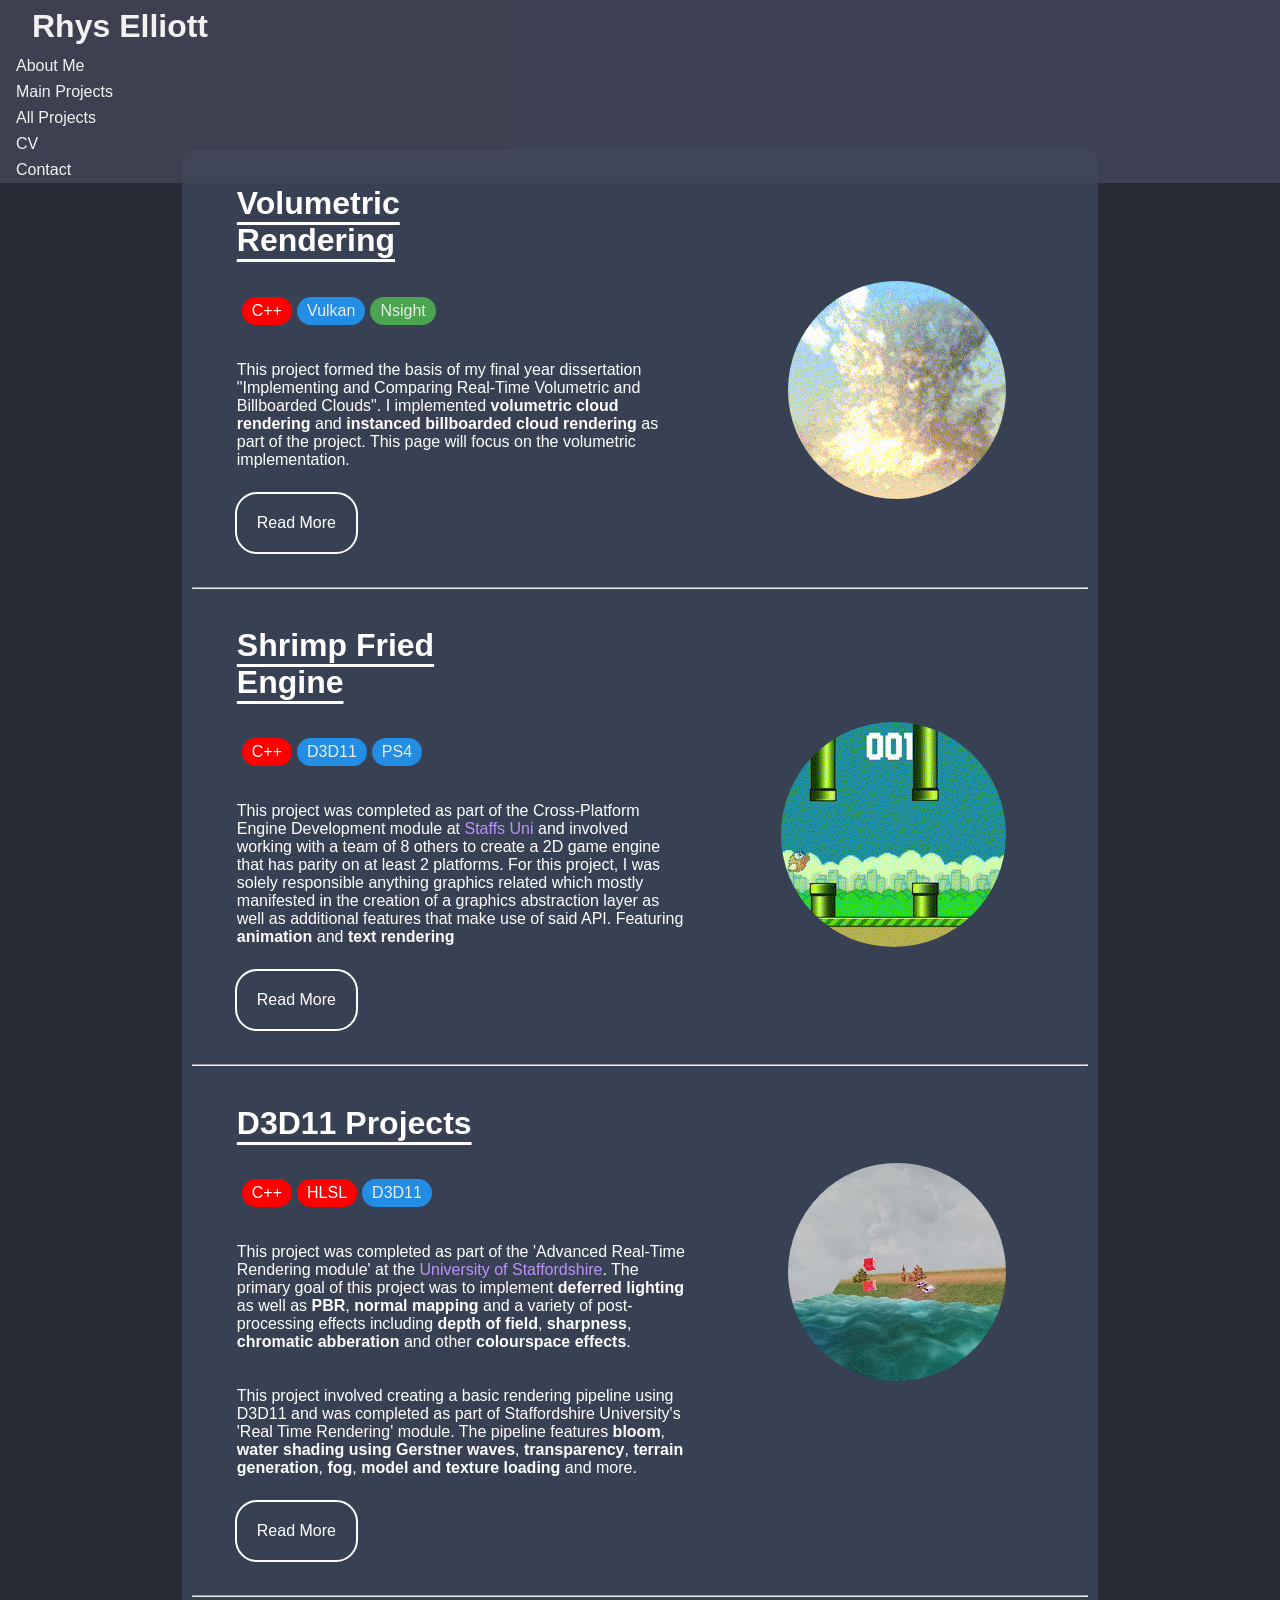
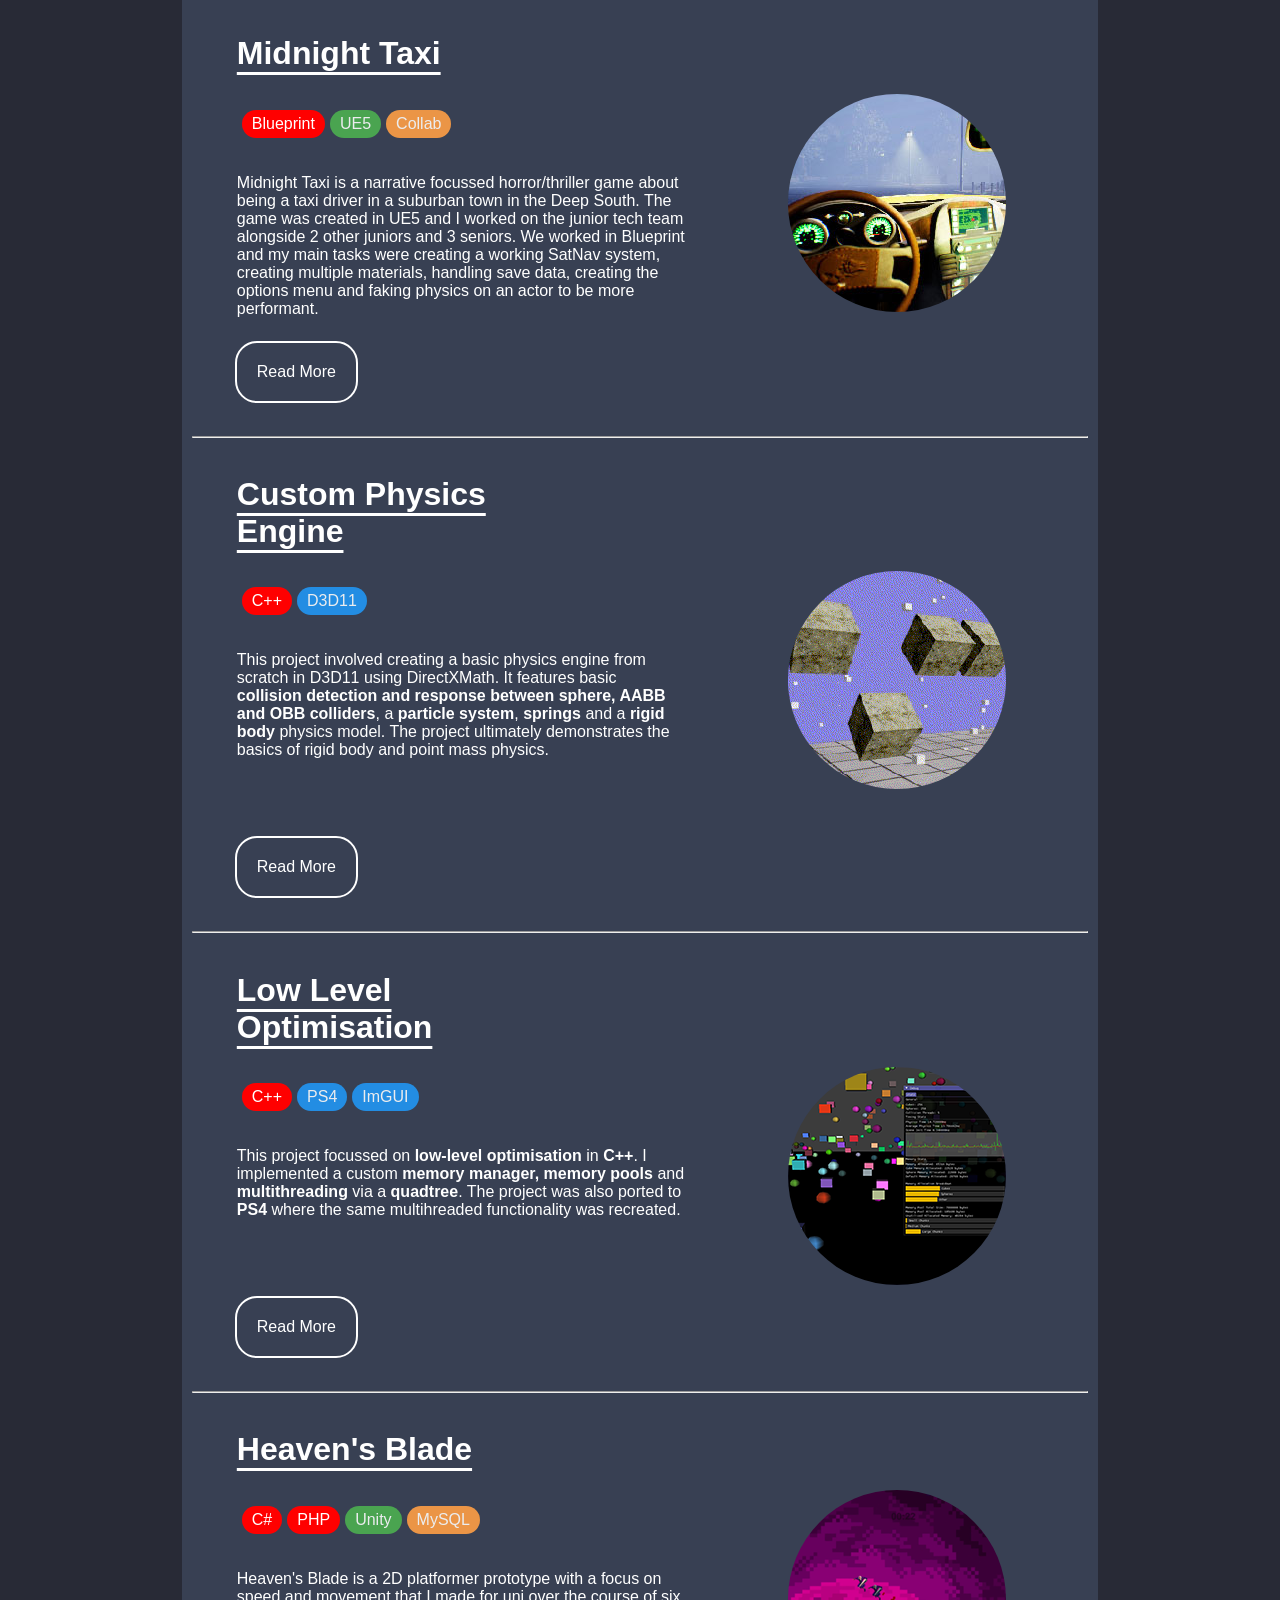
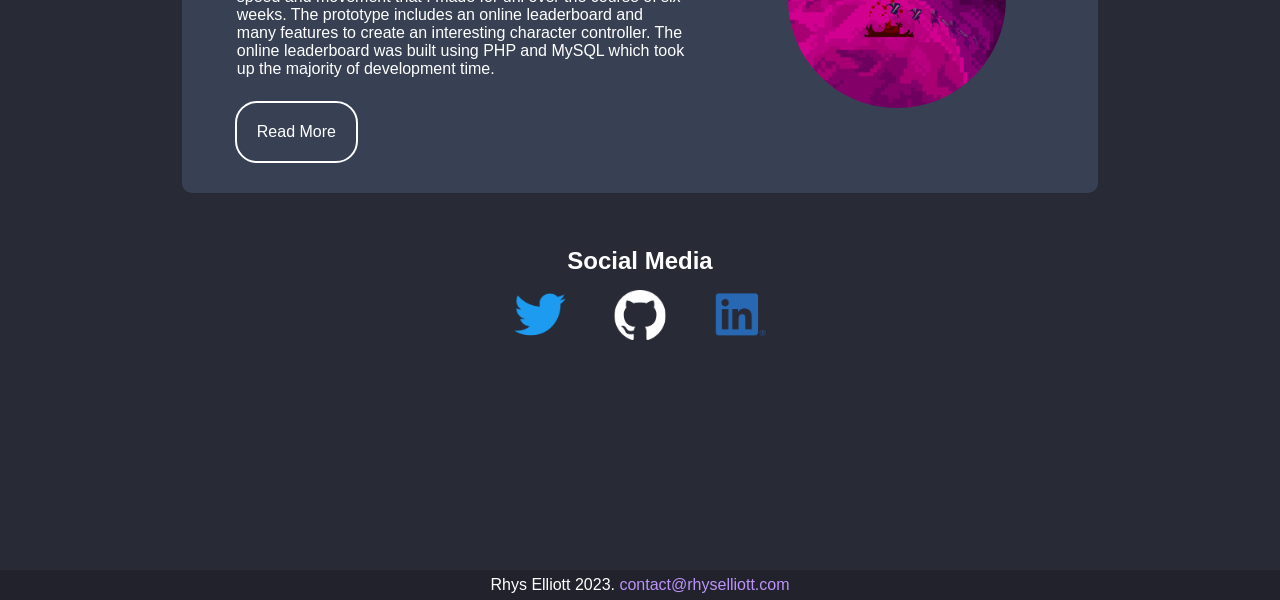
==== AllProjects.html @ 7a1e64eb "Initial moveover" ====
<!DOCTYPE html>
<html>
<head>
  <title>Rhys Elliott | All Projects</title>
    <link rel="stylesheet" href="AllProjects.css?v=1.0.8">
    <link rel="icon" type="image/x-icon" href="/Images/Icon.png">
    <meta name="viewport" content="width=device-width, initial-scale=1" /> 
    <meta name="keywords" content="Rhys Elliott, Game Dev, Game Programming">
    <meta name="description" content="Portfolio for games programmer, Rhys Elliott">
    <meta name="author" content="Rhys Elliott">

</head>
<body>


    <div class="navbar" id="home">
        <a href="index.html"><h3>Rhys Elliott</h3></a>
        <a href="index.html#aboutme"><span>About Me</span></a>
        <a href="index.html#uni"><span>Main Projects</span></a>
        <a href="AllProjects.html"><span>All Projects</span></a> 
        <a href="cv.pdf"><span>CV</span></a> 
        <a  href="index.html#contact"><span>Contact</span></a>

        <div class="dropdown">
            <button onclick="myFunction()" class="dropbtn"></button>
            <div id="myDropdown" class="dropdown-content">
                <a href="index.html#aboutme"><span>About Me</span></a>
                <a href="index.html#uni"><span>Main Projects</span></a>
                <a href="AllProjects.html"><span>All Projects</span></a> 
                <a href="cv.pdf"><span>CV</span></a> 
                <a href="index.html#personal"><span>Contact</span></a>
            </div>
          </div>
      </div>


<div class="background">
  <div class="heading"><h1>Volumetric Rendering</h1></div>
<div class="image"><img src="Images/vulkan-circle.gif"></img></div>
    <div class="widget">   
    <ul class="content-tags">
        <li class="tag">C++</li>
        <li class="tag-blue">Vulkan</li>
        <li class="tag-green">Nsight</li>
    </ul>

    <p>This project formed the basis of my final year dissertation "Implementing and Comparing Real-Time Volumetric and Billboarded Clouds". I implemented 
    <b>volumetric cloud rendering</b> and <b>instanced billboarded cloud rendering</b> as part of the project. This page will focus on the volumetric implementation. </p>

    <button type="button" onclick="window.location.href='Projects/VolumetricClouds.html';" class="button1">Read More</button>
    <hr>
</div>


  <div class="heading"><h1>Shrimp Fried Engine</h1></div>
<div class="image"><img src="Images/shrimpfried.gif"></img></div>
    <div class="widget">   
    <ul class="content-tags">
    <li class="tag">C++</li>
    <li class="tag-blue">D3D11</li>
    <li class="tag-blue">PS4</li>
    </ul>

        <p>  This project was completed as part of the Cross-Platform Engine Development module at <a href="https://www.staffs.ac.uk/">Staffs Uni</a> and involved working with a team 
  of 8 others to create a 2D game engine that has parity on at least 2 platforms. For this project, I was solely responsible anything graphics related which mostly manifested 
  in the creation of a graphics abstraction layer as well as additional features that make use of said API. Featuring <b>animation</b> and <b>text rendering</b> </p> 

    <button type="button" onclick="window.location.href='Projects/VolumetricClouds.html';" class="button1">Read More</button>
    <hr>
</div>

  <div class="heading"><h1>D3D11 Projects</h1></div>
<div class="image"><img src="Images/d3d11-circle.jpg"></img></div>
    <div class="widget">   
    <ul class="content-tags">
        <li class="tag">C++</li>
        <li class="tag">HLSL</li>
        <li class="tag-blue">D3D11</li>
    </ul>

          <p>
    This project was completed as part of the 'Advanced Real-Time Rendering module' at the <a href="https://www.staffs.ac.uk/">University of Staffordshire</a>. 
    The primary goal of this project was to implement <b>deferred lighting</b> as well as <b>PBR</b>, <b>normal mapping</b> and a variety of post-processing effects 
    including <b>depth of field</b>, <b>sharpness</b>, <b>chromatic abberation</b> and other <b>colourspace effects</b>.
    </p>

    <p>This project involved creating a basic rendering pipeline using D3D11 and was completed as part of Staffordshire University's 'Real Time Rendering' module. The pipeline features <b>bloom</b>, <b>water shading using Gerstner
      waves</b>, <b>transparency</b>, <b>terrain generation</b>, <b>fog</b>, <b>model and texture loading</b> and more.</p>

    <button type="button" onclick="window.location.href='Projects/D3D11Project.html';" class="button1">Read More</button>
    <hr>
</div>


<div class="heading"><h1>Midnight Taxi</h1></div>
<div class="image"><img src="Images/midnight_taxi-circle.jpg"></img></div>
    <div class="widget">   
    <ul class="content-tags">
        <li class="tag">Blueprint</li>
        <li class="tag-green">UE5</li>
        <li class="tag-orange">Collab</li>
    </ul>

    <p>Midnight Taxi is a narrative focussed horror/thriller game about being a taxi driver in a suburban town in the Deep South. The game was created in UE5 and I worked on the junior
      tech team alongside 2 other juniors and 3 seniors. We worked in Blueprint and my main tasks were creating a working SatNav system, creating multiple materials, handling save data, creating the 
      options menu and faking physics on an actor to be more performant. </p>

    <button type="button" onclick="window.location.href='Projects/MidnightTaxi.html';" class="button1">Read More</button>
    <hr>
</div>
<div class="heading"><h1>Custom Physics Engine</h1></div>
<div class="image"><img src="Images/physics-circle.gif"></img></div>
    <div class="widget">   
    <ul class="content-tags">
        <li class="tag">C++</li>
        <li class="tag-blue">D3D11</li>
    </ul>

    <p>This project involved creating a basic physics engine from scratch in D3D11 using DirectXMath. It features basic <b>collision detection and response between sphere, AABB and OBB colliders</b>, a 
      <b>particle system</b>, <b>springs</b> and a <b>rigid body</b> physics model. The project ultimately demonstrates the basics of rigid body and point mass physics.</p>
      <p>&nbsp</p>
      

    <button type="button" onclick="window.location.href='Projects/CustomPhysicsEngine.html';" class="button1">Read More</button>
    <hr>
</div>

<div class="heading"><h1>Low Level Optimisation</h1></div>
<div class="image"><img src="Images/lowlevel - circle.png"></img></div>
    <div class="widget">   
    <ul class="content-tags">
        <li class="tag">C++</li>
        <li class="tag-blue">PS4</li>
        <li class="tag-blue">ImGUI</li>
    </ul>

    <p>This project focussed on <b>low-level optimisation</b> in <b>C++</b>. I implemented a custom <b>memory manager, memory pools </b> and <b>multithreading</b> via a <b>quadtree</b>. 
      The project was also ported to <b>PS4</b> where the same multihreaded functionality was recreated.
    </p>
    <p>&nbsp</p>
    <button type="button" onclick="window.location.href='Projects/LowLevelPort.html';" class="button1">Read More</button>
    <hr>
</div>


    <div class="heading"><h1>Heaven's Blade</h1></div>
<div class="image"><img src="Images/HeavensBladecircle.png"></img></div>
    <div class="widget">   
    <ul class="content-tags">
      <li class="tag">C#</li>
      <li class="tag">PHP</li>
      <li class="tag-green">Unity</li>
      <li class="tag-orange">MySQL</li>
    </ul>

    <p>Heaven's Blade is a 2D platformer prototype with a focus on speed and movement that I made for uni over the course of six weeks. The prototype includes an online leaderboard and many 
      features to create an interesting character controller.   The online leaderboard was built using PHP and MySQL which took up the majority of development time.</p>

    <button type="button" onclick="window.location.href='Projects/HeavensBlade.html';" class="button1">Read More</button>

</div>


</div>




<p>&nbsp</p>

<h4>Social Media</h4>
<div class="social">
  <a href="https://twitter.com/rhyselliottdev target="_blank""><img src="../Social/twitter.png"></img></a>
  <a href="https://github.com/rhysaelliott" target="_blank"><img src="../Social/github-mark-light.png"></img></a>
  <a href="https://www.linkedin.com/in/rhys-elliott-5a9b99276/" target="_blank"><img src="../Social/LI-In-Bug.png"></img></a>
</div>



<p>&nbsp</p>
<p>&nbsp</p>
<p>&nbsp</p>
<p>&nbsp</p>
<p>&nbsp</p>
<p>&nbsp</p>
<div class="bottom">
  <p>Rhys Elliott 2023. <a href = "mailto:contact@rhyselliott.com?subject = Feedback&body = Message">contact@rhyselliott.com </a></p>
</div>  



<script>
    /* When the user clicks on the button, 
    toggle between hiding and showing the dropdown content */
    function myFunction() {
      document.getElementById("myDropdown").classList.toggle("show");
    }
    
    // Close the dropdown if the user clicks outside of it
    window.onclick = function(event) {
      if (!event.target.matches('.dropbtn')) {
        var dropdowns = document.getElementsByClassName("dropdown-content");
        var i;
        for (i = 0; i < dropdowns.length; i++) {
          var openDropdown = dropdowns[i];
          if (openDropdown.classList.contains('show')) {
            openDropdown.classList.remove('show');
          }
        }
      }
    }
    </script>

</body>
</html>
---- AllProjects.css ----
body {
  background-color: #282a36;
   margin:0; 
   font-family:'Franklin Gothic Medium', 'Arial Narrow', Arial, sans-serif
  }

  p{
    text-align: center;
    text-justify: inter-word;
    padding-left: 20%;
    padding-right: 20%;
    color:white;
    font-size: 16px;
  }
  .navbar a:link{
    text-decoration: none;
      }
      .navbar a:visited
    {
      text-decoration: none;
    }
    .navbar a:hover{
      text-decoration: none;
    }
  p a:link{
    text-decoration: dotted;
    color: #bd93f9;
  }
p a:visited{
    text-decoration: dotted;
    color: #ff79c6;
  }
p a:hover
  {
text-decoration: underline;
  }

  .background{
    position: relative;
    background-color: rgb(61,71,90,0.8);
    margin: auto;
    margin-top: 150px;
    padding:5px  10px;
    width:90%;
    border-radius: 10px;
  }

  .bottom {
    background-color: #21222c;
    overflow: hidden;
  

    width: 100%;
    height:5%;
  }
  .bottom p{
    text-align: center;
    margin: 0.5%;
    vertical-align: middle;
  }
hr{
  color:white;
}

h3{
  text-align: center;
  vertical-align: middle;
  margin:0;
  font-size:xx-large;
  font-weight: bold;
}



.social {
  display: flex;
  justify-content: center;
  list-style: none;
  padding: 0;
  max-width: 100%;
  max-height:70px;
  }
  
  .social a {
  display: flex;
  align-items: center;
  justify-content: center;
  max-width: 100px;
  max-height: 100px;
  overflow: hidden;
  position: relative;

  }
  .social img{
    border-radius: 10%;
padding:100%;

  }
  .social a img{
    transform: scale(0.05);
  }

  .social :hover img {
    background:rgb(255,255,255,0.2);
  }



h4{
position: relative;
color:white;
text-align: center;
z-index: 1;
margin-top:20px;
margin-bottom:5px;
font-size: x-large;
}




  /* The navigation bar */
  .navbar {
    overflow: hidden;
    background-color: rgb(68, 71, 90,0.8);
    position: fixed; /* Set the navbar to fixed position */
    top: 0; /* Position the navbar at the top of the page */
    width: 100%; /* Full width */
    cursor:pointer;
    z-index: 1;
    margin:0;
    
  }

  
  .navbar a h3 {

    display: table-cell;
    color: #f2f2f2;
    text-align: center;
    padding: 4px 16px;
    text-decoration: none;
    vertical-align: middle;
  }
  .dropdown:hover{
    color: black;
  }
  /* Change background on mouse-over */
  .navbar a :hover {
    background: #ddd;
    color: black;
    z-index: 99;
  }
      .navbar a span {
        display: none;
            }

  .dropbtn {

    padding: 8px;
    border: none;
    cursor: pointer;
    background: url(menu.png);
    width:50px;
    height:50px;
  }
  .dropbtn:hover
  {
    background: url(menu-light.png);
  }
  .dropbtn img{
    width:20px;
    margin:3px;
    vertical-align: middle;
    
  }
  
  .dropdown {
    float: right;
    position: relative;
    z-index: 2;
  }
  
  .dropdown-content {
    display: none;
    position: fixed;
    background-color: #282a36;
    min-width: 160px;
    overflow: auto;
    box-shadow: 0px 8px 16px 0px rgba(0,0,0,0.2);
    right: 0;
  }
  
  .dropdown-content a span {
    color: #f8f8f2;
    padding: 12px 16px;
    text-decoration: none;
    display: block;
  }
  
  .dropdown a:hover {background-color: #fff;}
  
  .show {display: block;  }




  .widget   p{
    text-align: center;
    text-justify: inter-word;
    padding-top:20px;
padding:0;
    color:white;
    font-size: 16px;

  }

  h1 {
    color: white;
    text-align: center;
    text-underline-position: under;
    text-decoration: underline;
  }

  .heading{
    position:relaticve;
    width:100%;
    padding-top: 1%;
  }
  .image{
    right:0;
    position: relative;
  overflow: hidden;
  text-align: center;
  padding:0%;
  padding-right:10%;
  padding-left: 10%;
  
  }
  .image img{
    border-radius:100%;
    max-width: 100%;
    overflow: hidden;
  }
  .content-tags{
    list-style: none;
    padding: 0;

    display:flex;
    justify-content:center;

  }
  .tag{
    background-color: #ff5555;
  color:#fff;
  padding:5px  10px;
  margin-left: 5px;
  border-radius: 15px;
  min-width:20px;
  }

  .tag-orange
  {
    background-color: #ff9f45;
    color:#fff;
    padding:5px  10px;
    margin-left: 5px;
    border-radius: 15px;
    opacity:0.9;
    position:relative;
    min-width:20px;
  }
  .tag-green
  {
    background-color: #4caf50;
    color:#fff;
    padding:5px  10px;
    margin-left: 5px;
    border-radius: 15px;
    opacity:0.9;
    position:relative;
    min-width:20px;
  }
  .tag-blue
  {
    background-color: #2196f3;
    color:#fff;
    padding:5px  10px;
    margin-left: 5px;
    border-radius: 15px;
    opacity:0.9;
    position:relative;
    min-width:20px;
  }
.widget{
  align-items: center;
  align-content: center;
  text-align: center;
}

  .button1{
    background-color: rgb(0,0,155,0);
    outline:2px solid white;
    border: none;
    color: white;
    padding: 20px;
    text-align: center;
    display: inline-block;
    font-size: 16px;
    margin-top:1%;
    margin-bottom:3%;

    border-radius: 20px;
    
  }
  
  .button1:hover{
    cursor:pointer;
    background-color: white;
    color:black;
  }


@media screen and (min-width: 770px){
  
  .widget   p{
    text-align: left;
    text-justify: inter-word;
    padding-top:20px;
    padding-left: 5%;
    padding-right: 10%;
    color:white;
    font-size: 16px;
    max-width: 50%;
  }

  h1 {
    color: white;
    text-align: left;
    text-underline-position: under;
    text-decoration: underline;
  }

  .heading{
    position:relaticve;
    width:30%;
    padding-left:5%;
    padding-top: 1%;
  }
  .image{
    right:0;
    position: absolute;
  overflow: hidden;
  text-align: right;
  padding:0%;
  padding-right:10%;
  padding-left: 10%;
  
  }
  .image img{
    border-radius:100%;
    max-width: 100%;
    overflow: hidden;
  }
  .content-tags{
    list-style: none;
    padding: 0;
    margin-left:5%;
    display:flex;
    justify-content:left;

  }
  .tag{
    background-color: red;
  color:#fff;
  padding:5px  10px;
  margin-left: 5px;
  border-radius: 15px;
  }

  .button1{
    background-color: rgb(0,0,155,0);
    outline:2px solid white;
    border: none;
    color: white;
    padding: 20px;
    text-align: center;
    display: inline-block;
    font-size: 16px;
    margin: 5%;
    margin-top:1%;
    margin-bottom:3%;
    border-radius: 20px;
  }
  
  .button1:hover{
    cursor:pointer;
    background-color: white;
    color:black;
  }
  .widget{
    align-items: center;
    align-content: center;
    text-align: left;
  }
}





@media screen and (min-width: 960px) {
  
  /* The navigation bar */
  .navbar {
    overflow: hidden;
    background-color: rgb(68, 71, 90,0.8);
    position: fixed; /* Set the navbar to fixed position */
    top: 0; /* Position the navbar at the top of the page */
    width: 100%; /* Full width */
    cursor:pointer;
    z-index: 1;
    margin:0;
    
  }

  /* Links inside the navbar */
  .navbar a {

    display: table-cell;
    color: #f2f2f2;
    text-align: center;
    padding: 4px 16px;
    text-decoration: none;
    vertical-align: middle;
  }
  /* Change background on mouse-over */
  .navbar a:hover {
    background: #ddd;
    color: black;
    z-index: 99;
  }

      /* Links inside the navbar */
      .navbar a span {
        display:inherit;
            }

  .dropbtn {
display: none;
  }
  
  .dropbtn:hover, .dropbtn:focus {
display: none;
  }
  
  .dropdown {
display: none;
  }
  
  .dropdown-content {
    display: none;
  }
  
  .dropdown-content a {
display: none;
  }
  
  .dropdown a:hover {display: none;}
  .show {display: none;}

.background{
position: relative;
background-color: rgb(61,71,90,0.8);
margin: auto;
margin-top: 150px;
padding:5px  10px;
width:70%;
border-radius: 10px;
}

}




@media screen and (min-width: 1440px) {
.background{
  position: relative;
  background-color: rgb(61,71,90,0.8);
  margin: auto;
  margin-top: 150px;
  padding:5px  10px;
  width:60%;
  border-radius: 10px;
}
}
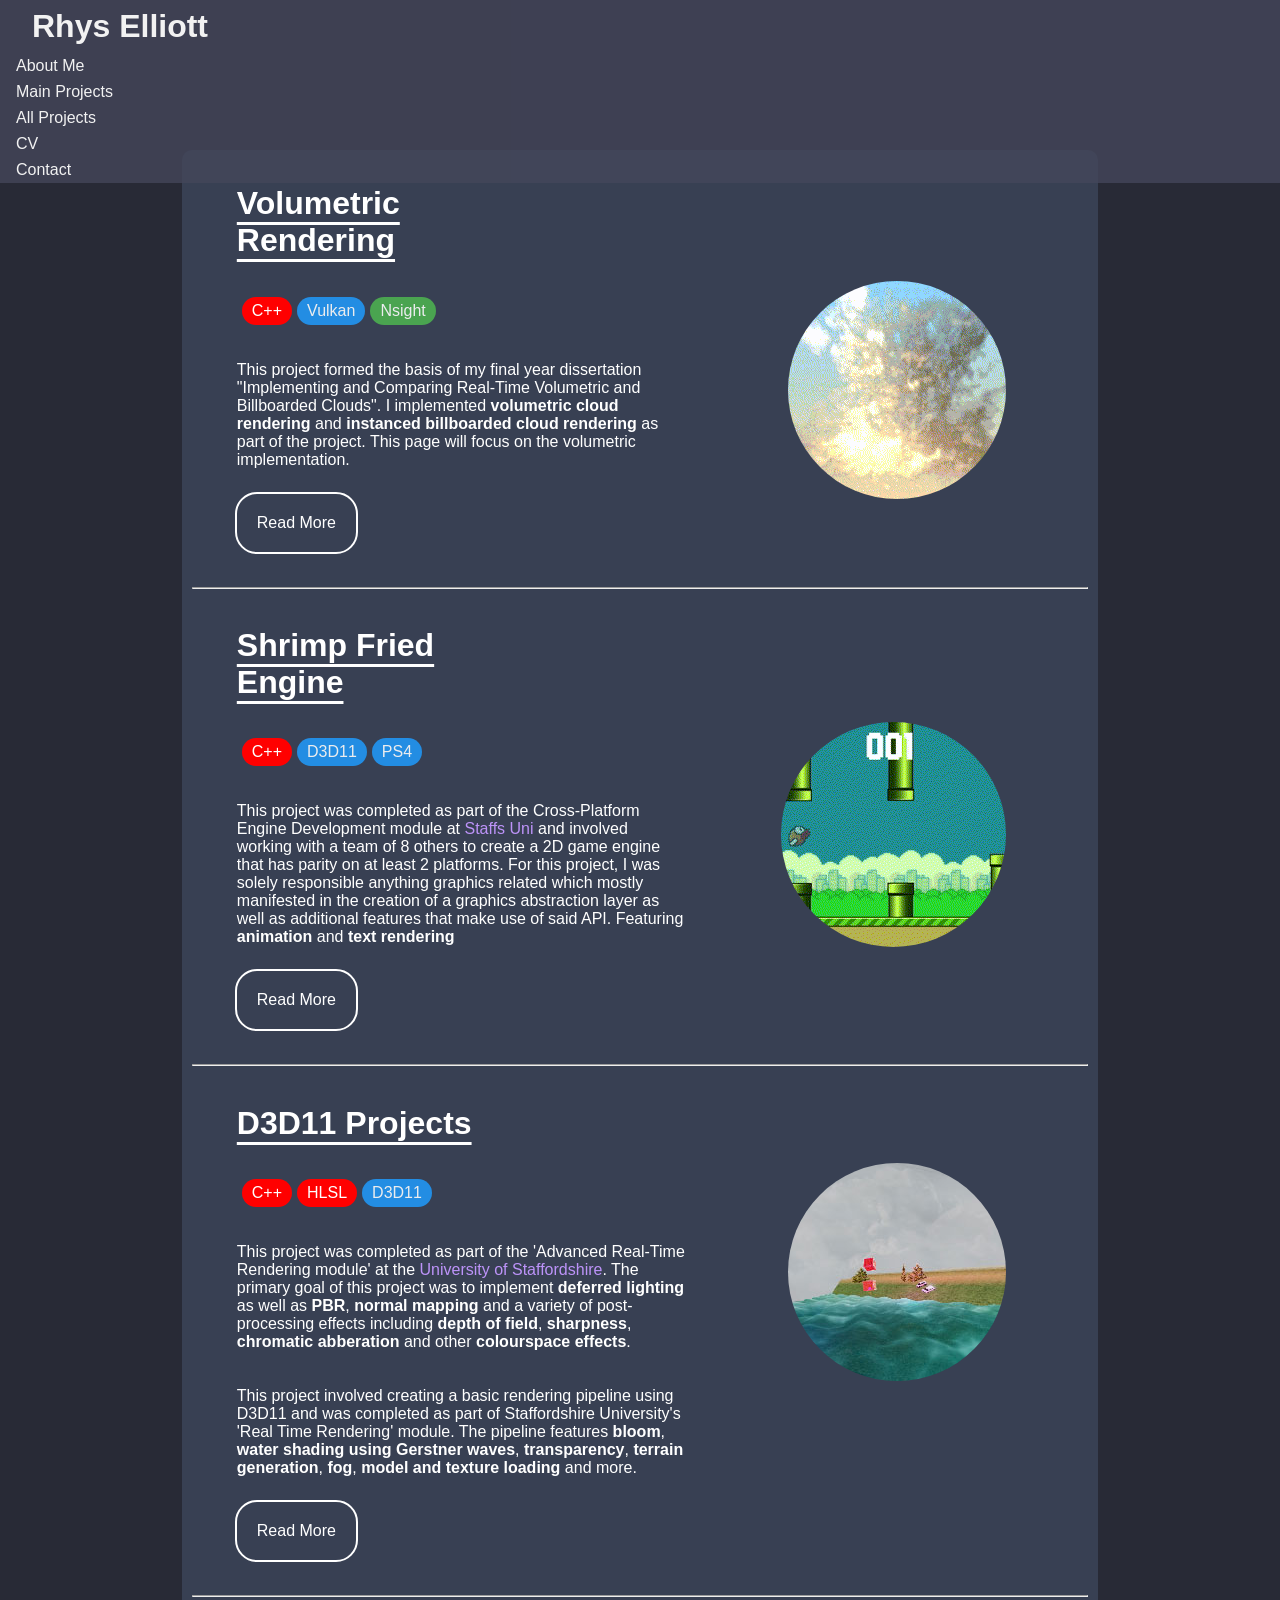
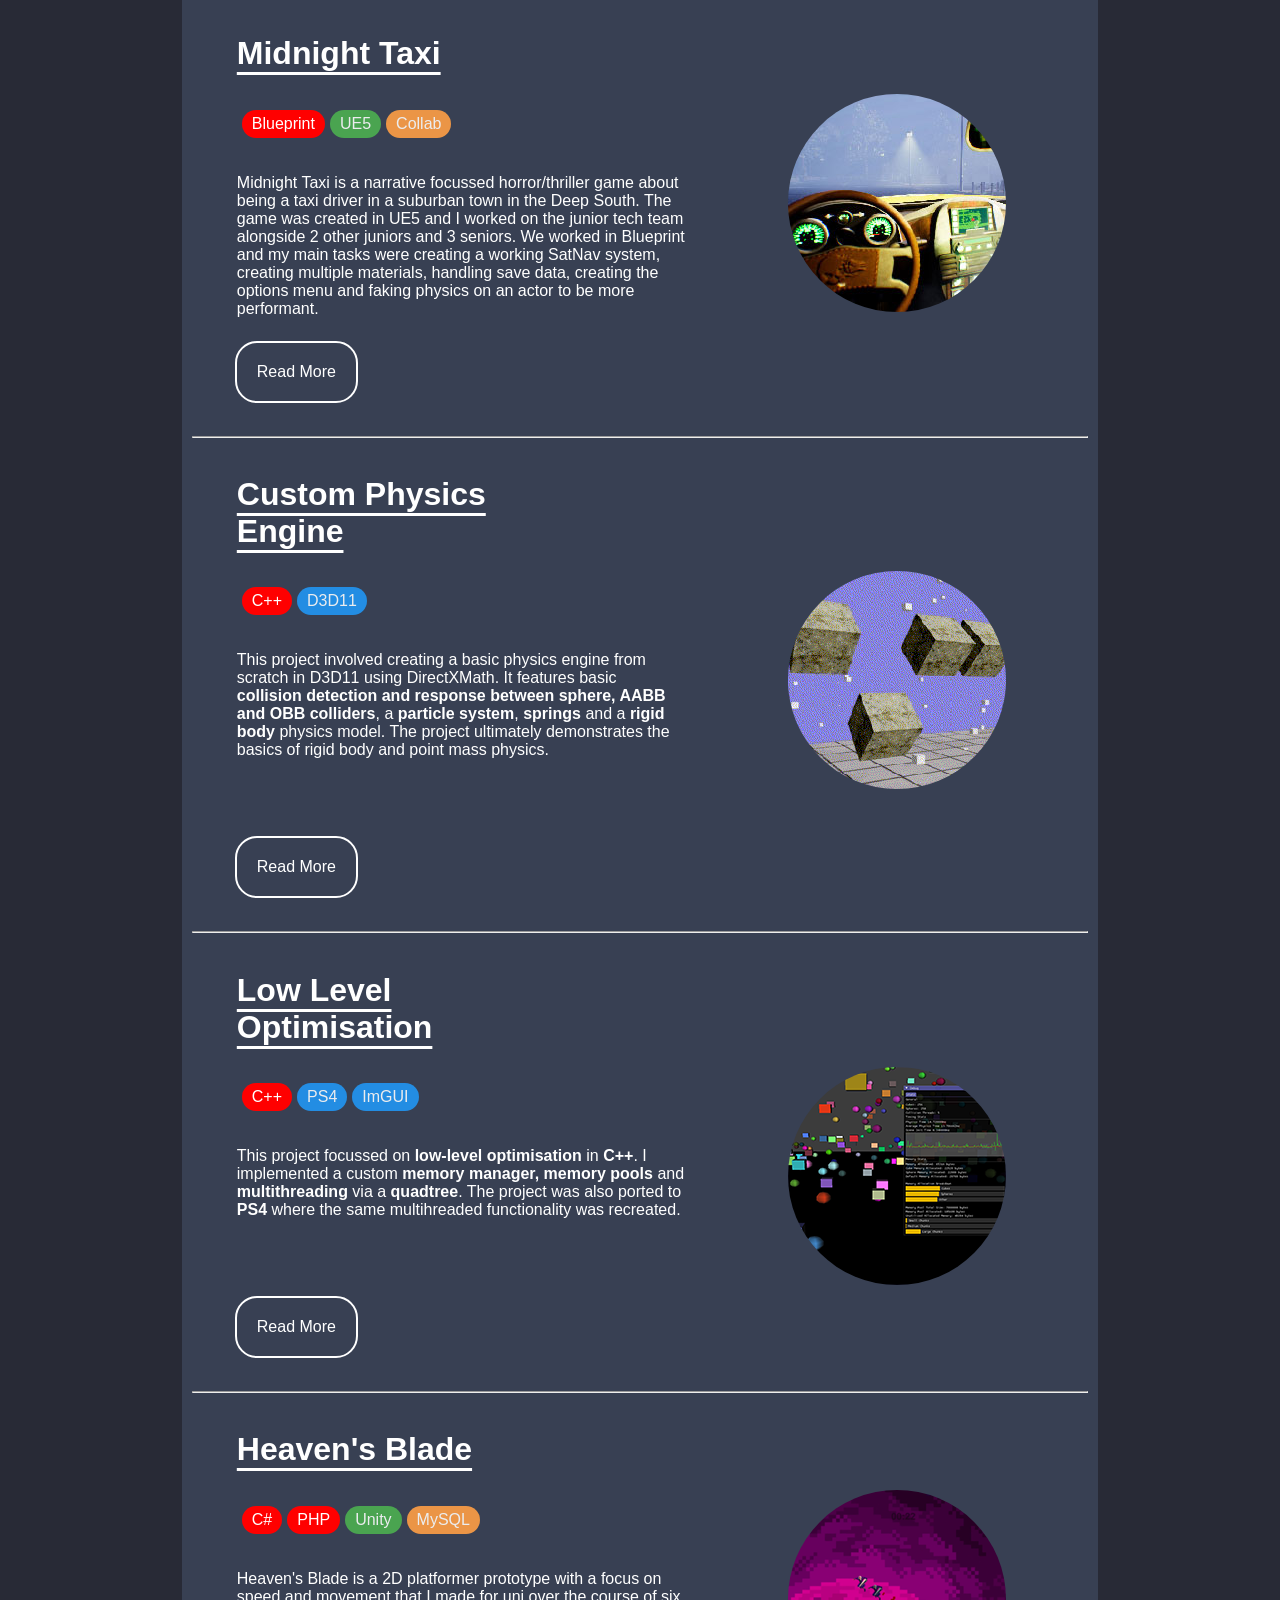
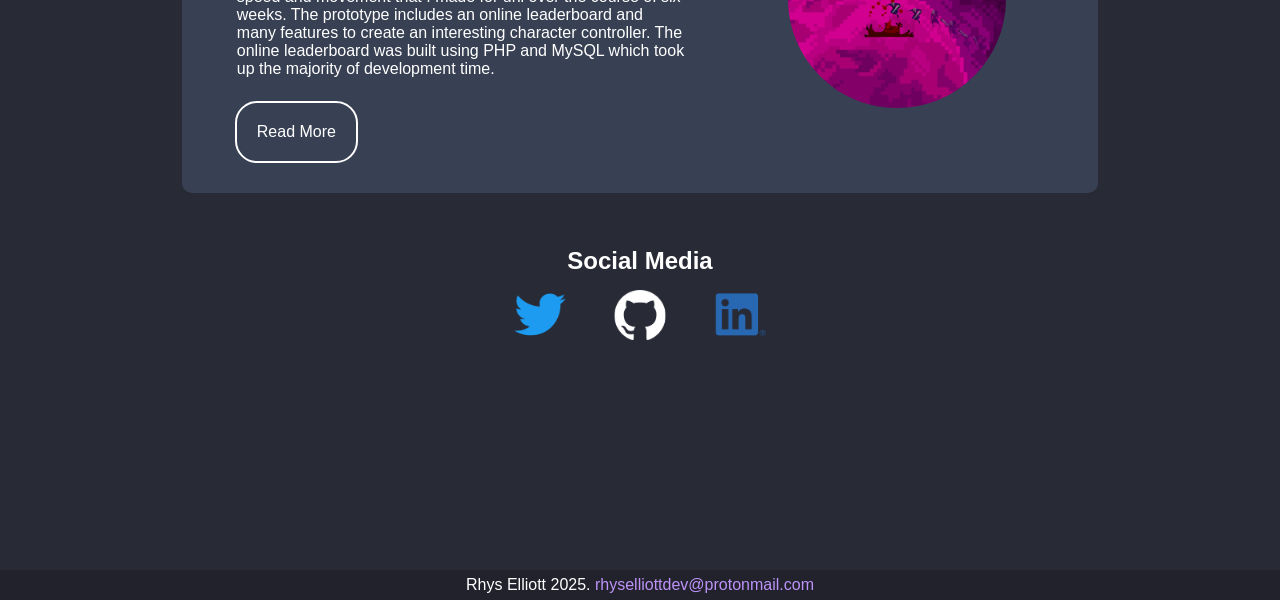
==== commit 6039a678: "Updated email to current" ====
--- a/AllProjects.html
+++ b/AllProjects.html
@@ -184,7 +184,7 @@
 <p>&nbsp</p>
 <p>&nbsp</p>
 <div class="bottom">
-  <p>Rhys Elliott 2023. <a href = "mailto:contact@rhyselliott.com?subject = Feedback&body = Message">contact@rhyselliott.com </a></p>
+  <p>Rhys Elliott 2025. <a  href = "mailto:rhyselliottdev@protonmail.com?subject = Feedback&body = Message">rhyselliottdev@protonmail.com </a></p>
 </div>  
 
 
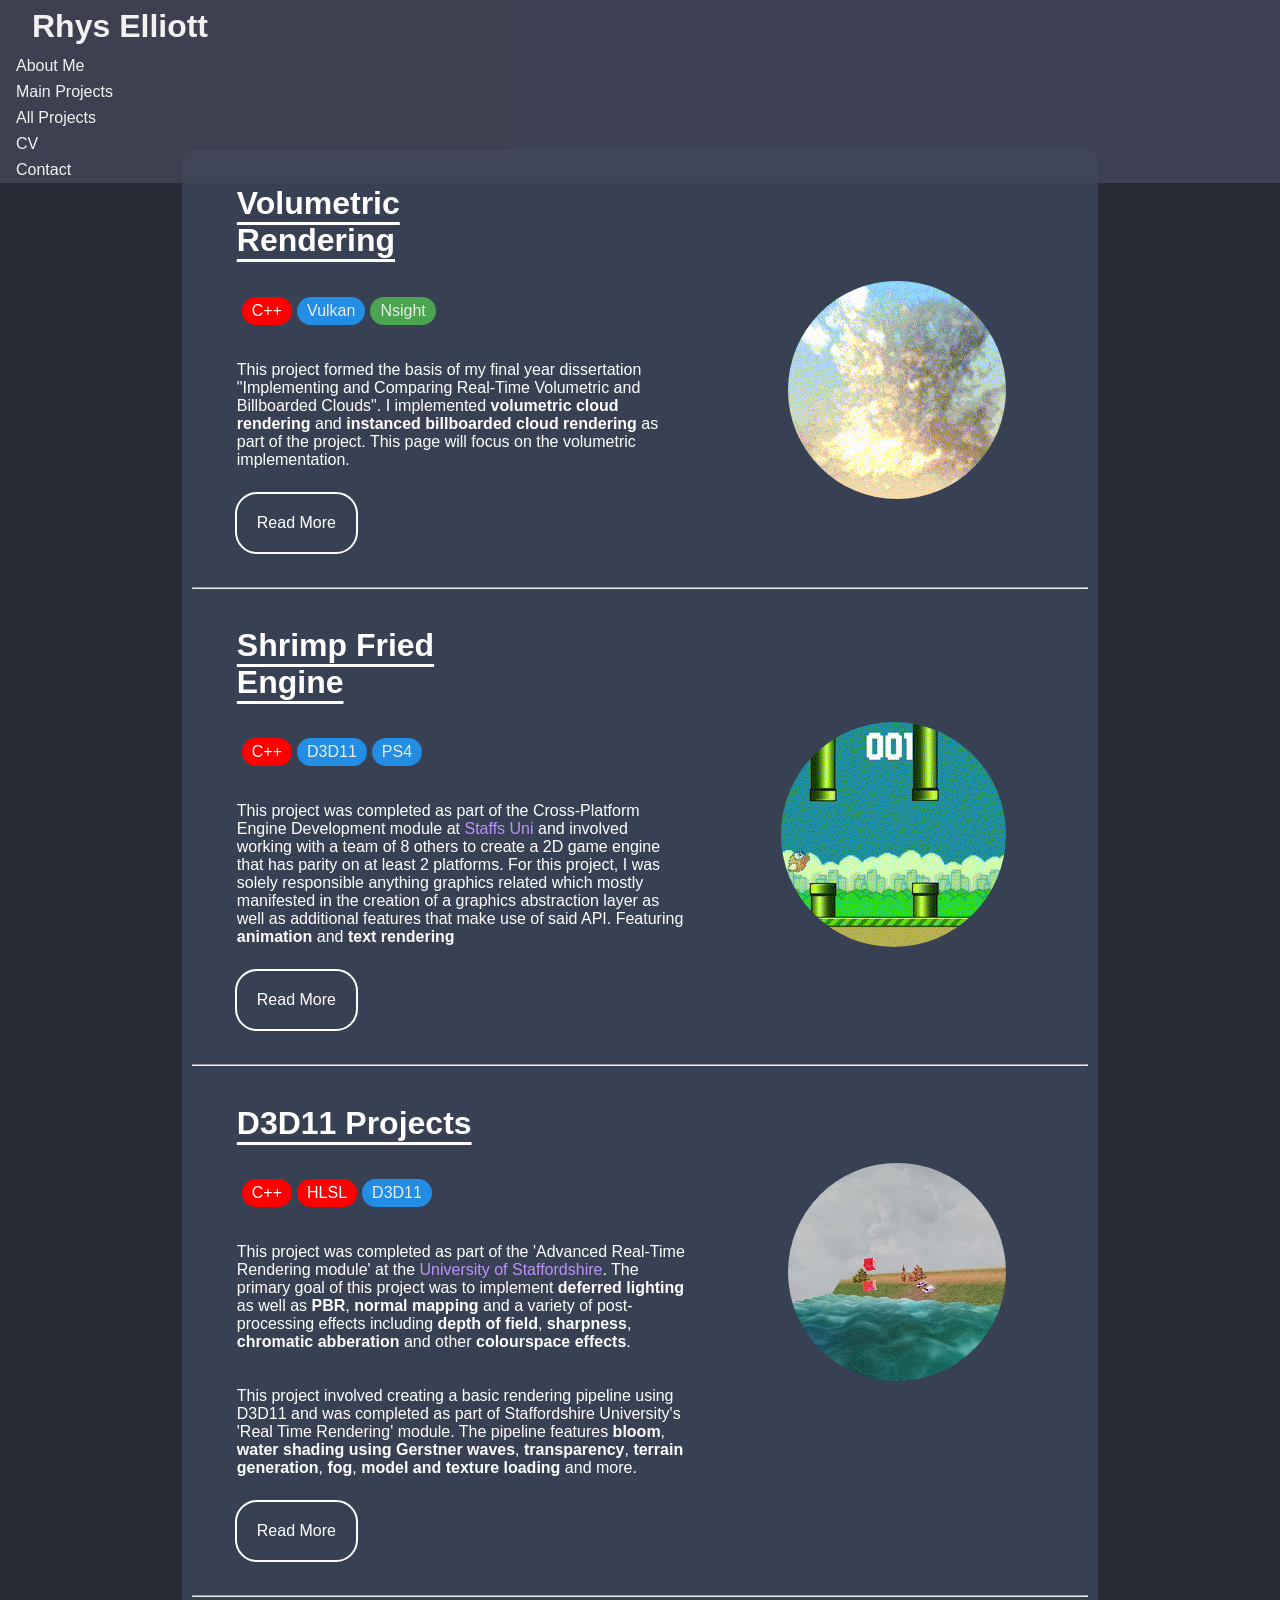
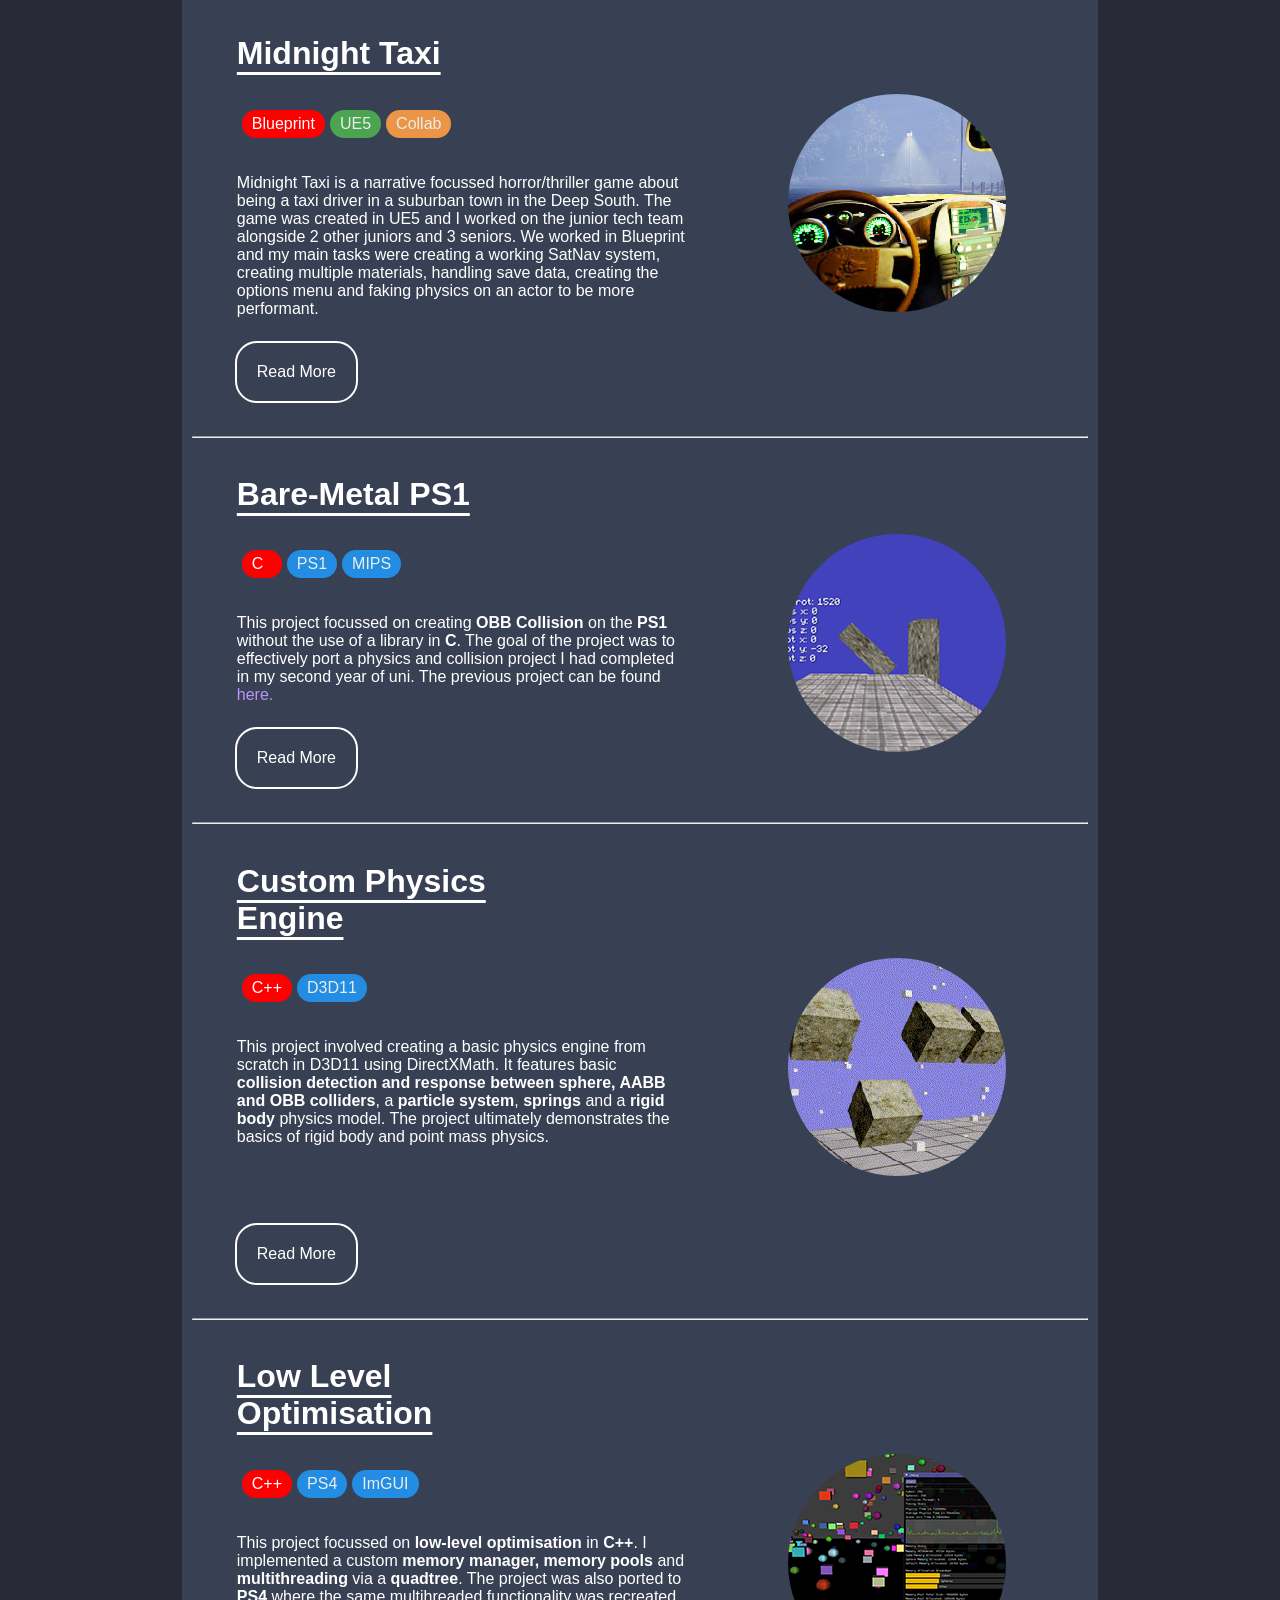
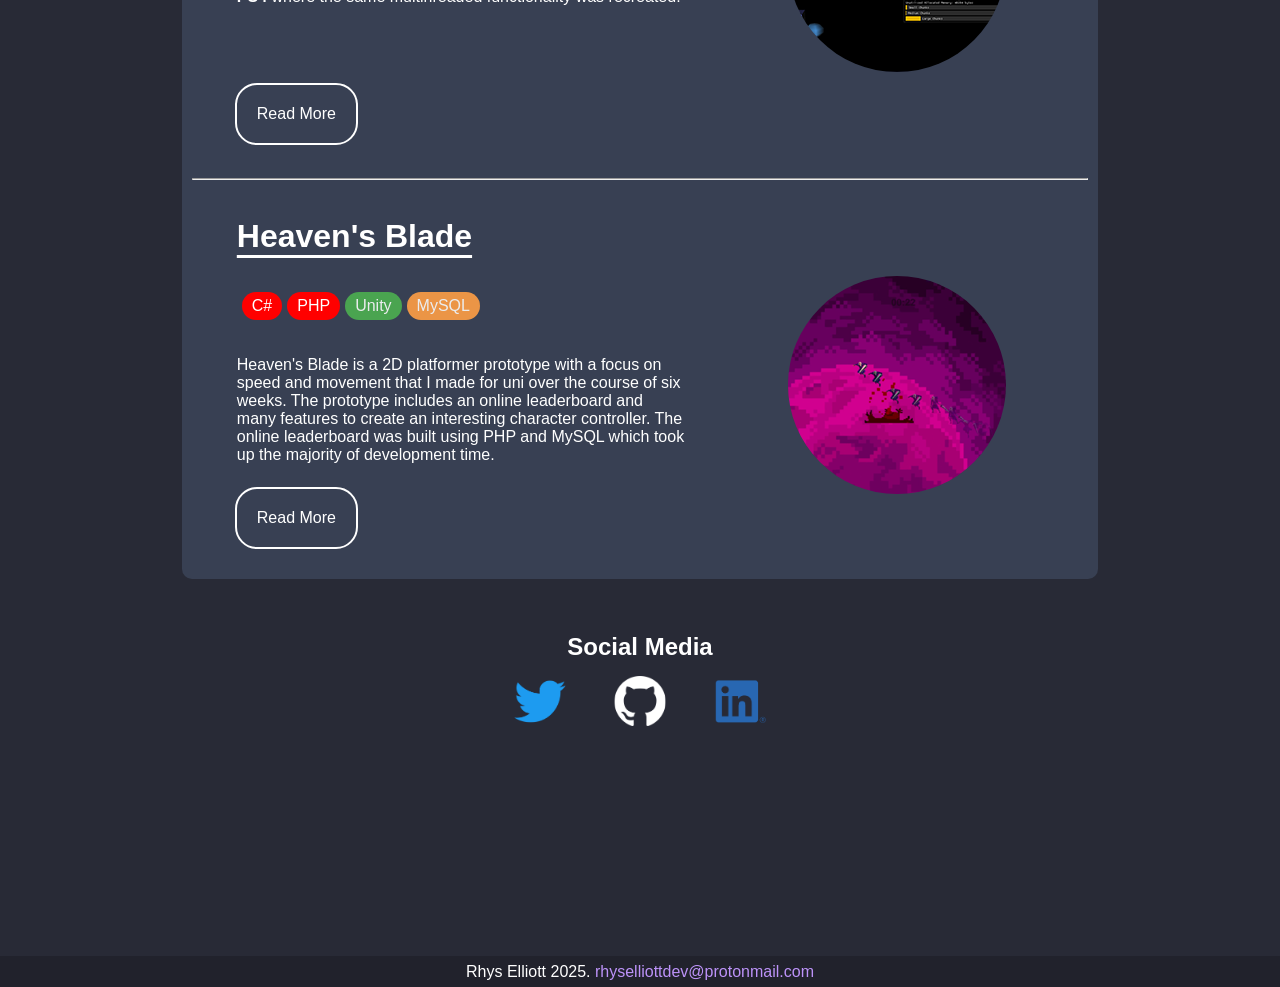
==== commit 91fe7182: "Update index for ps1" ====
--- a/AllProjects.html
+++ b/AllProjects.html
@@ -108,6 +108,26 @@
     <button type="button" onclick="window.location.href='Projects/MidnightTaxi.html';" class="button1">Read More</button>
     <hr>
 </div>
+
+<div class="heading"><h1>Bare-Metal PS1</h1></div>
+<div class="image"><img src="Images/psx - circle.png"></img></div>
+    <div class="widget">   
+    <ul class="content-tags">
+        <li class="tag">C</li>
+        <li class="tag-blue">PS1</li>
+        <li class="tag-blue">MIPS</li>
+    </ul>
+
+    <p>This project focussed on creating <b>OBB Collision</b> on the <b>PS1</b> 
+without the use of a library in <b>C</b>. The goal of the project was to effectively port 
+a physics and collision project I had completed in my second year of uni. The previous 
+project can be found <a href="CustomPhysicsEngine.html"> here.</a></p>
+        
+
+    <button type="button" onclick="window.location.href='Projects/CustomPhysicsEngine.html';" class="button1">Read More</button>
+    <hr>
+</div>
+
 <div class="heading"><h1>Custom Physics Engine</h1></div>
 <div class="image"><img src="Images/physics-circle.gif"></img></div>
     <div class="widget">   
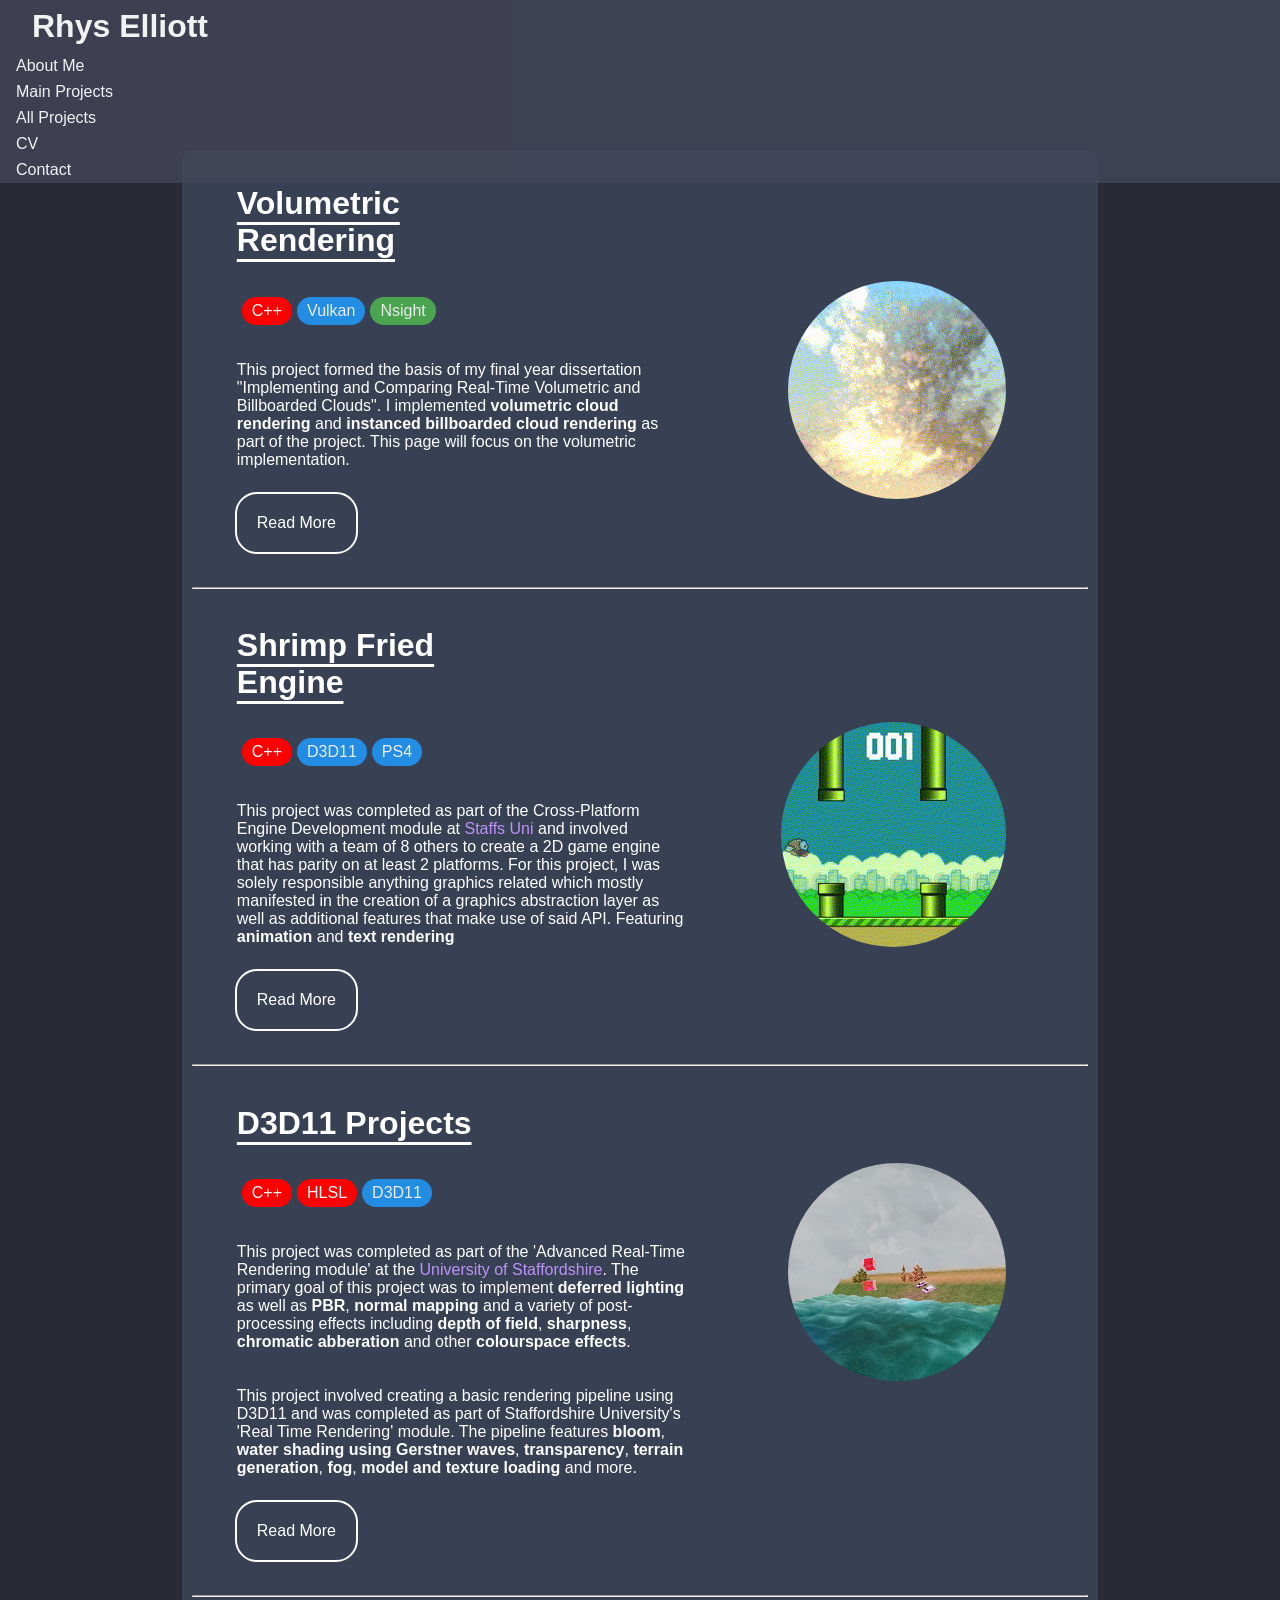
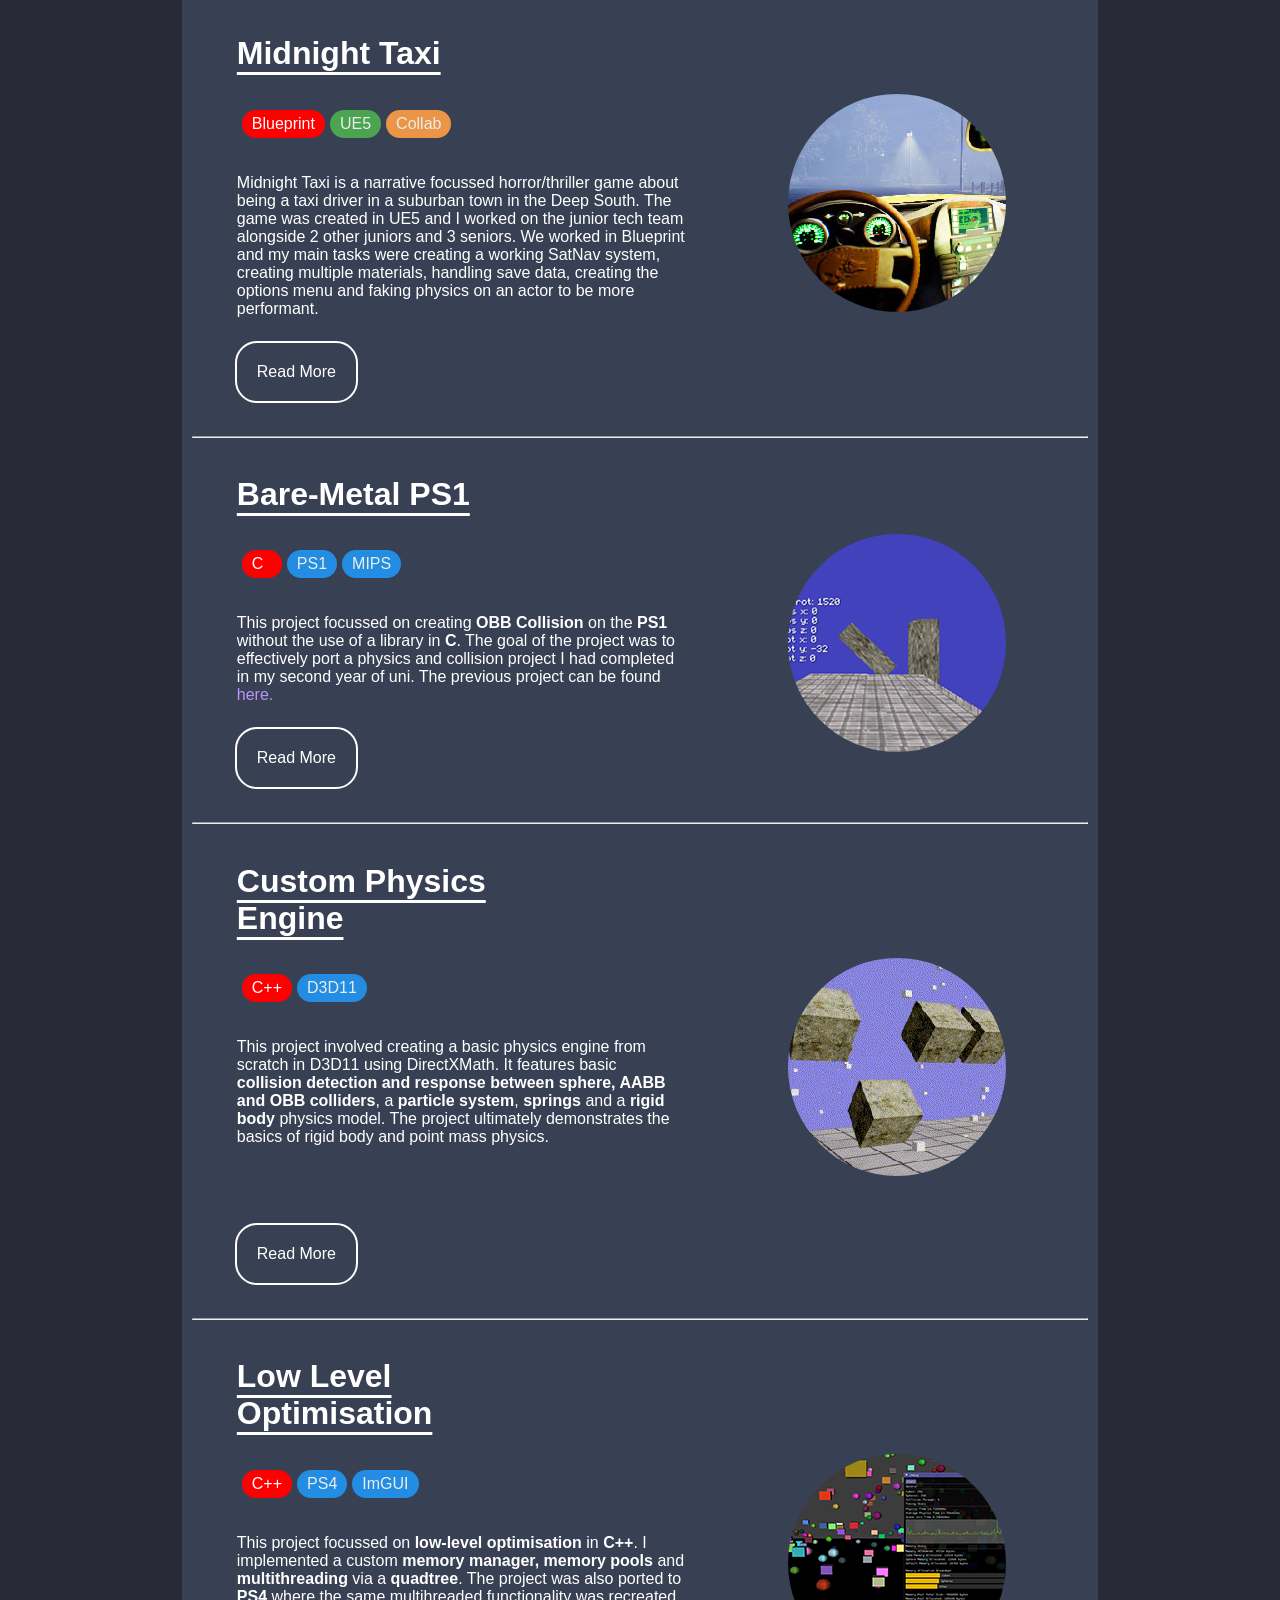
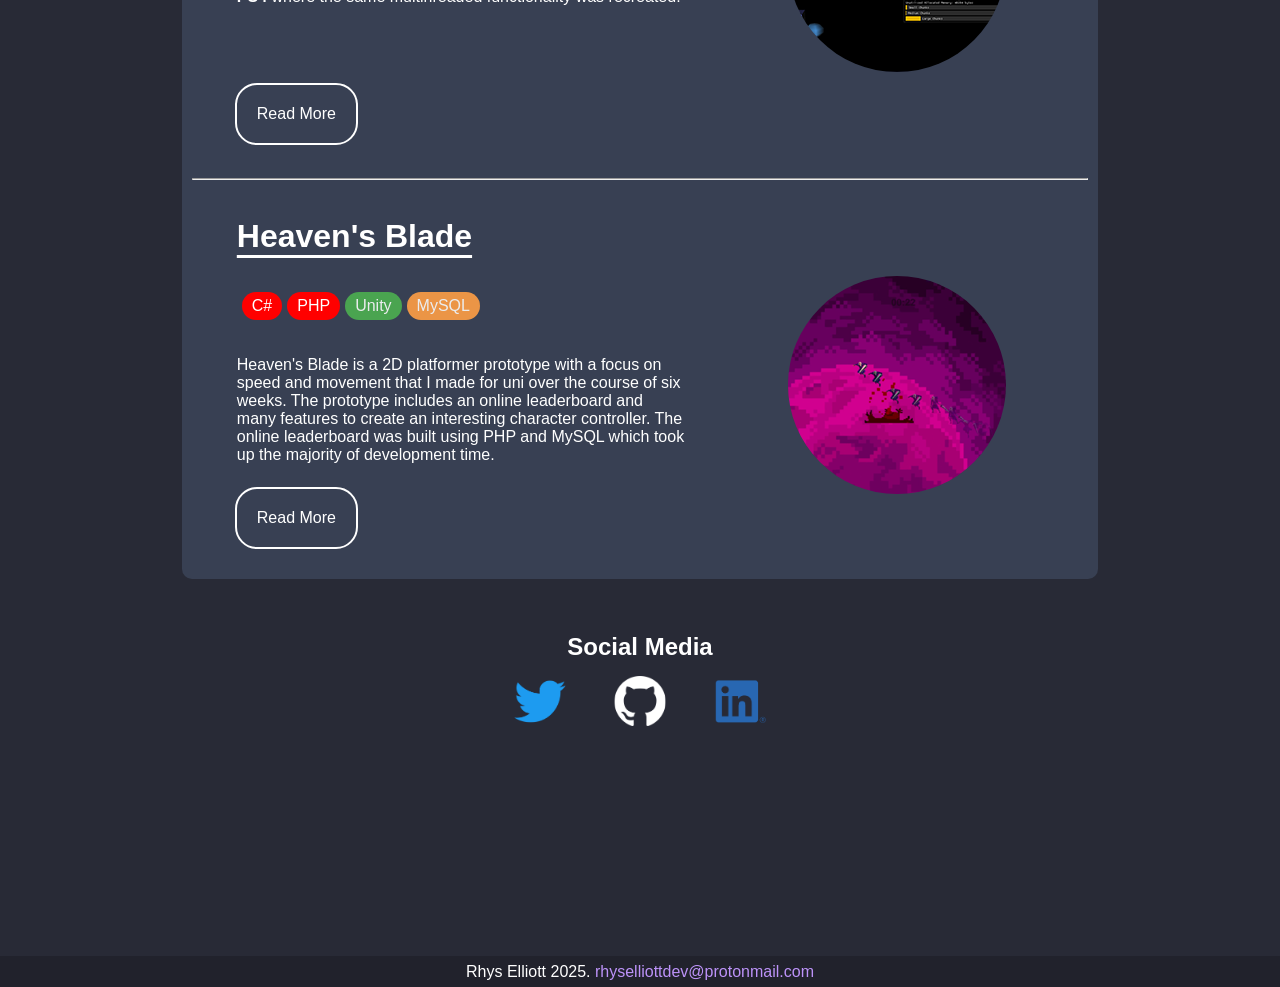
==== commit 0ab9a22a: "link edit" ====
--- a/AllProjects.html
+++ b/AllProjects.html
@@ -121,7 +121,7 @@
     <p>This project focussed on creating <b>OBB Collision</b> on the <b>PS1</b> 
 without the use of a library in <b>C</b>. The goal of the project was to effectively port 
 a physics and collision project I had completed in my second year of uni. The previous 
-project can be found <a href="CustomPhysicsEngine.html"> here.</a></p>
+project can be found <a href="Projects/BareMetalPS1.html"> here.</a></p>
         
 
     <button type="button" onclick="window.location.href='Projects/CustomPhysicsEngine.html';" class="button1">Read More</button>
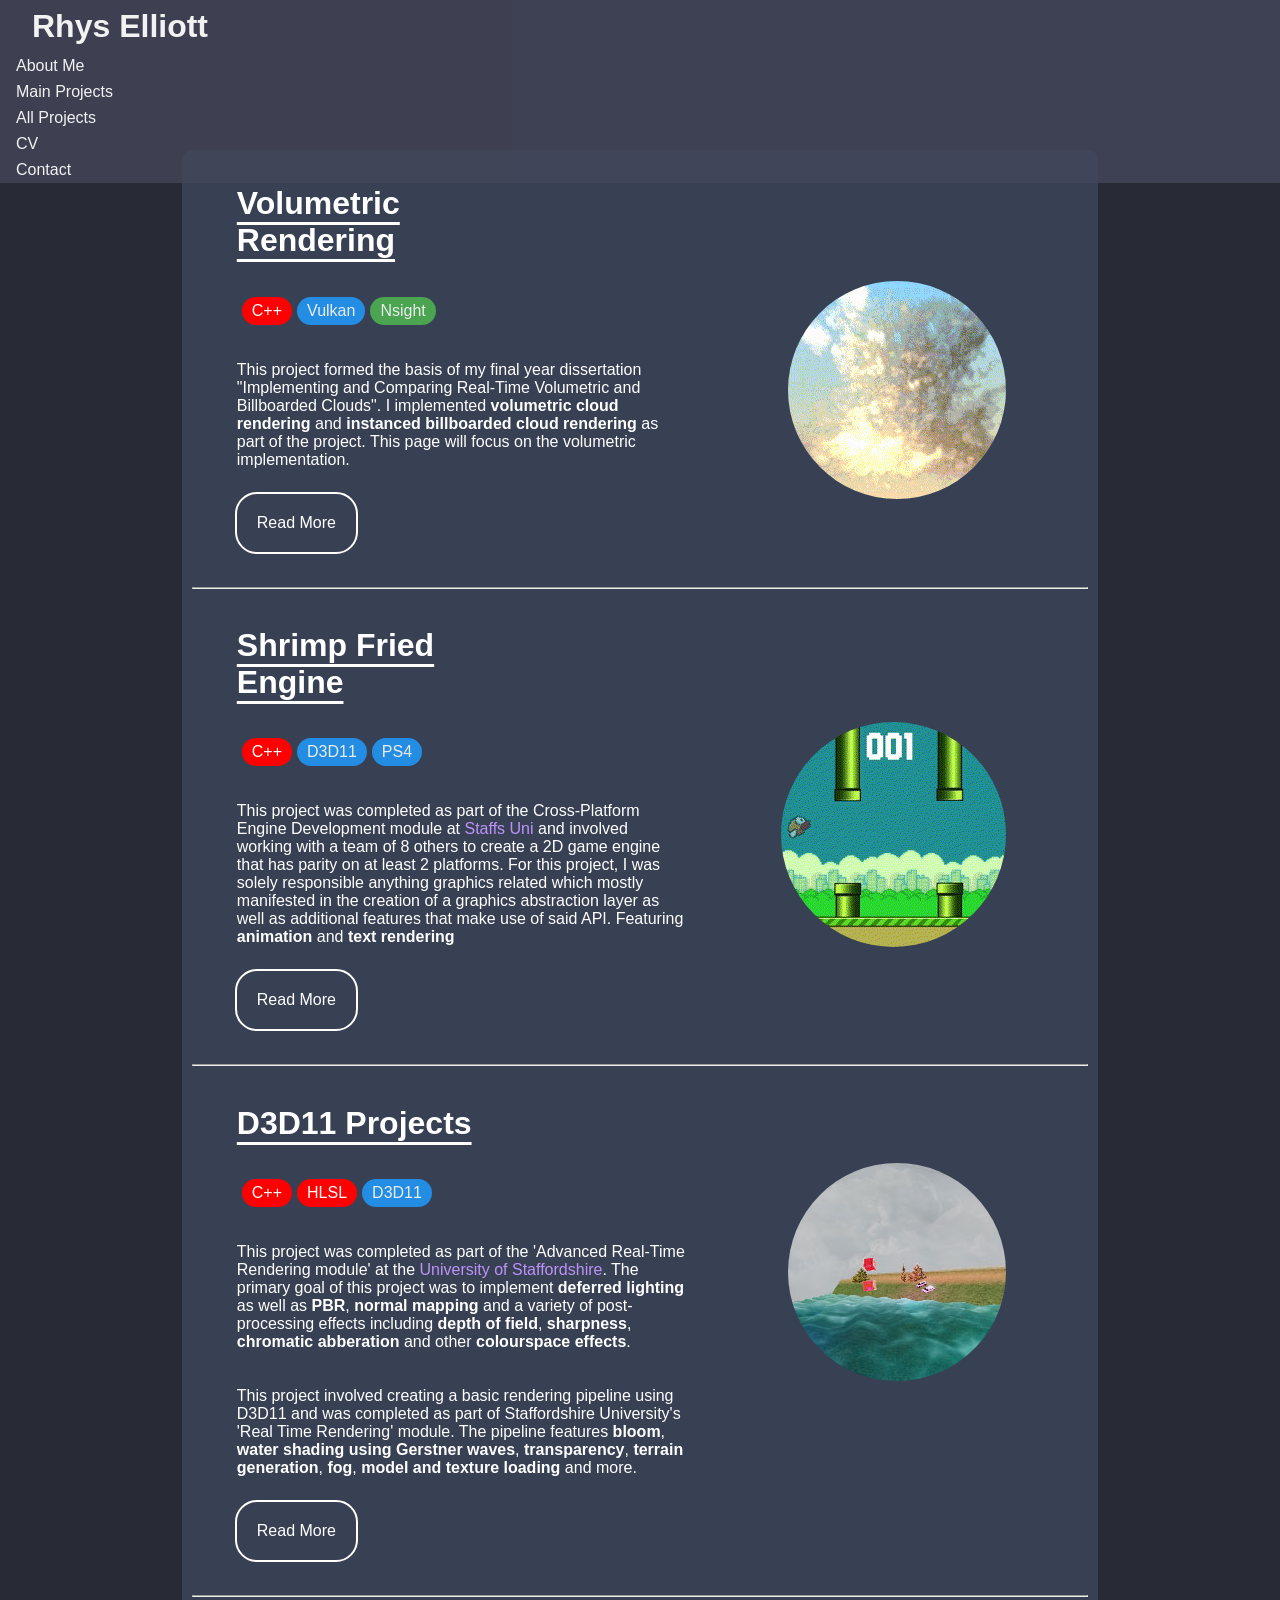
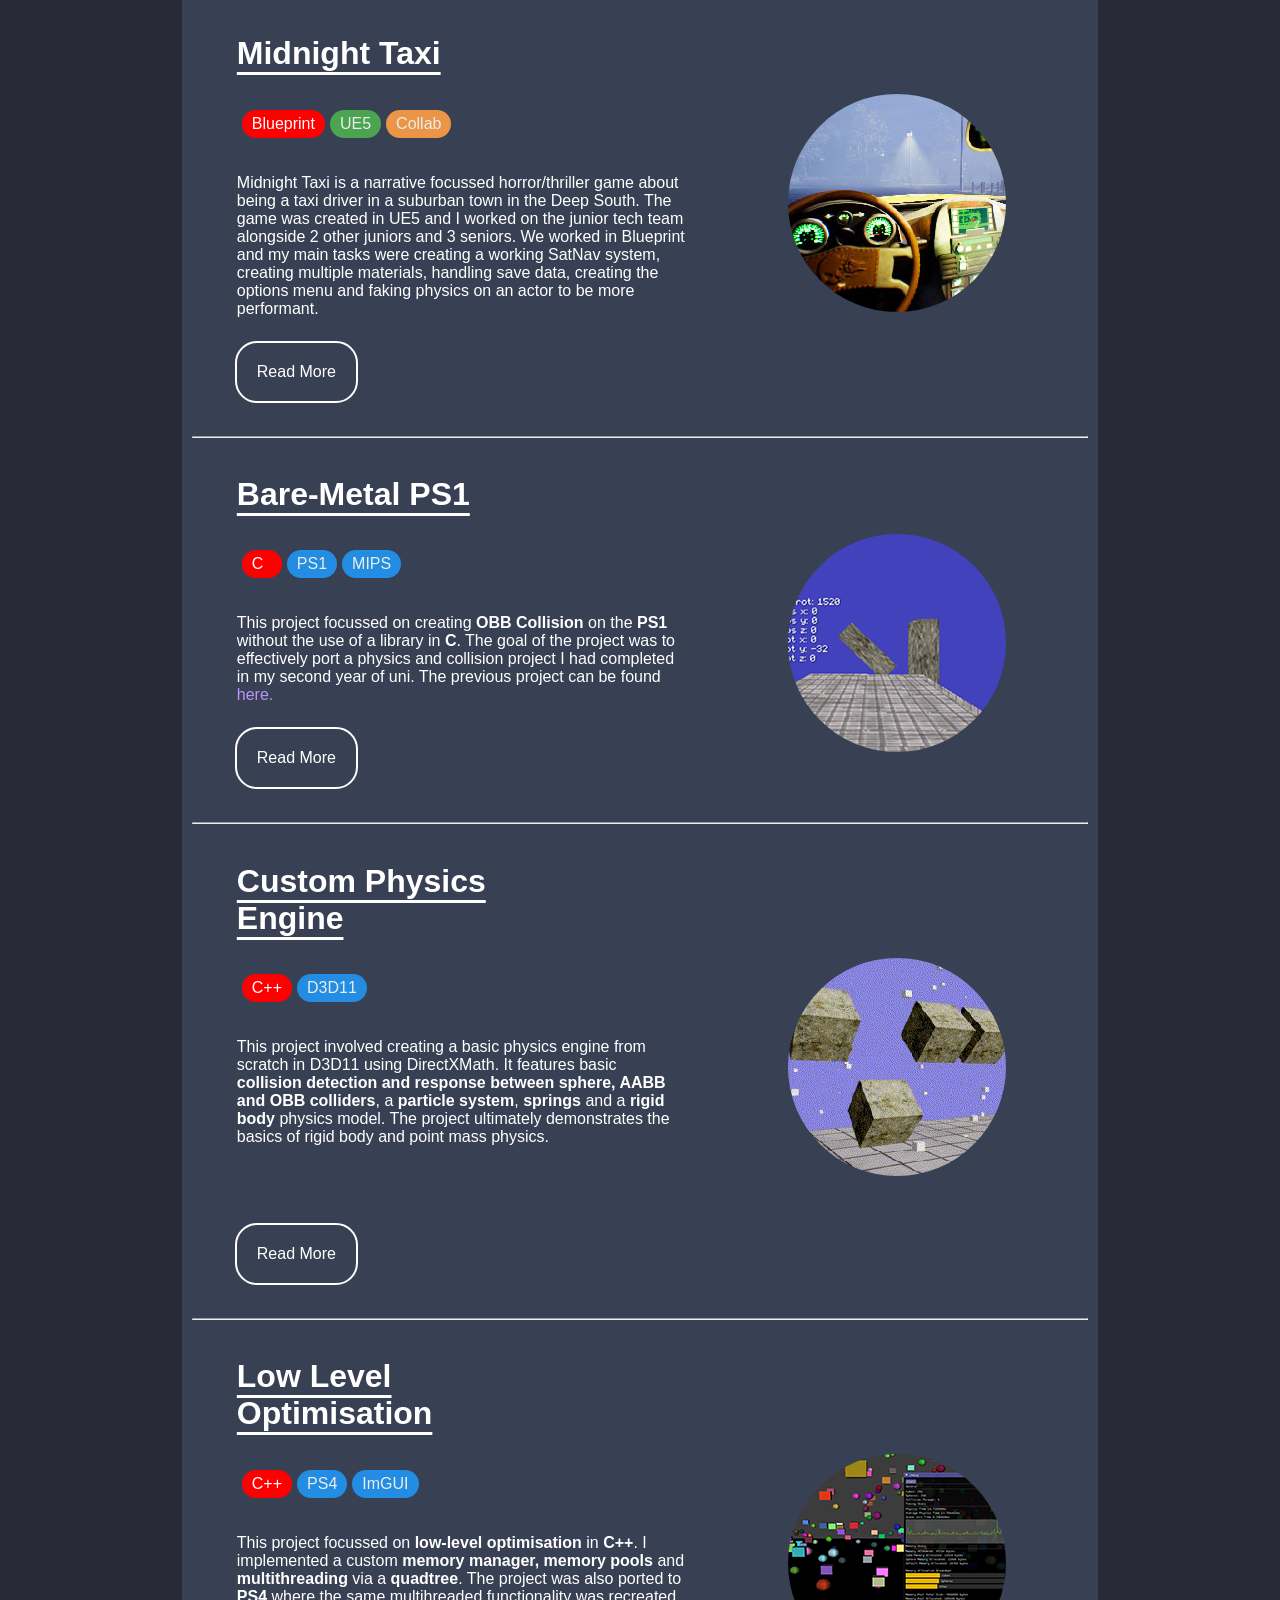
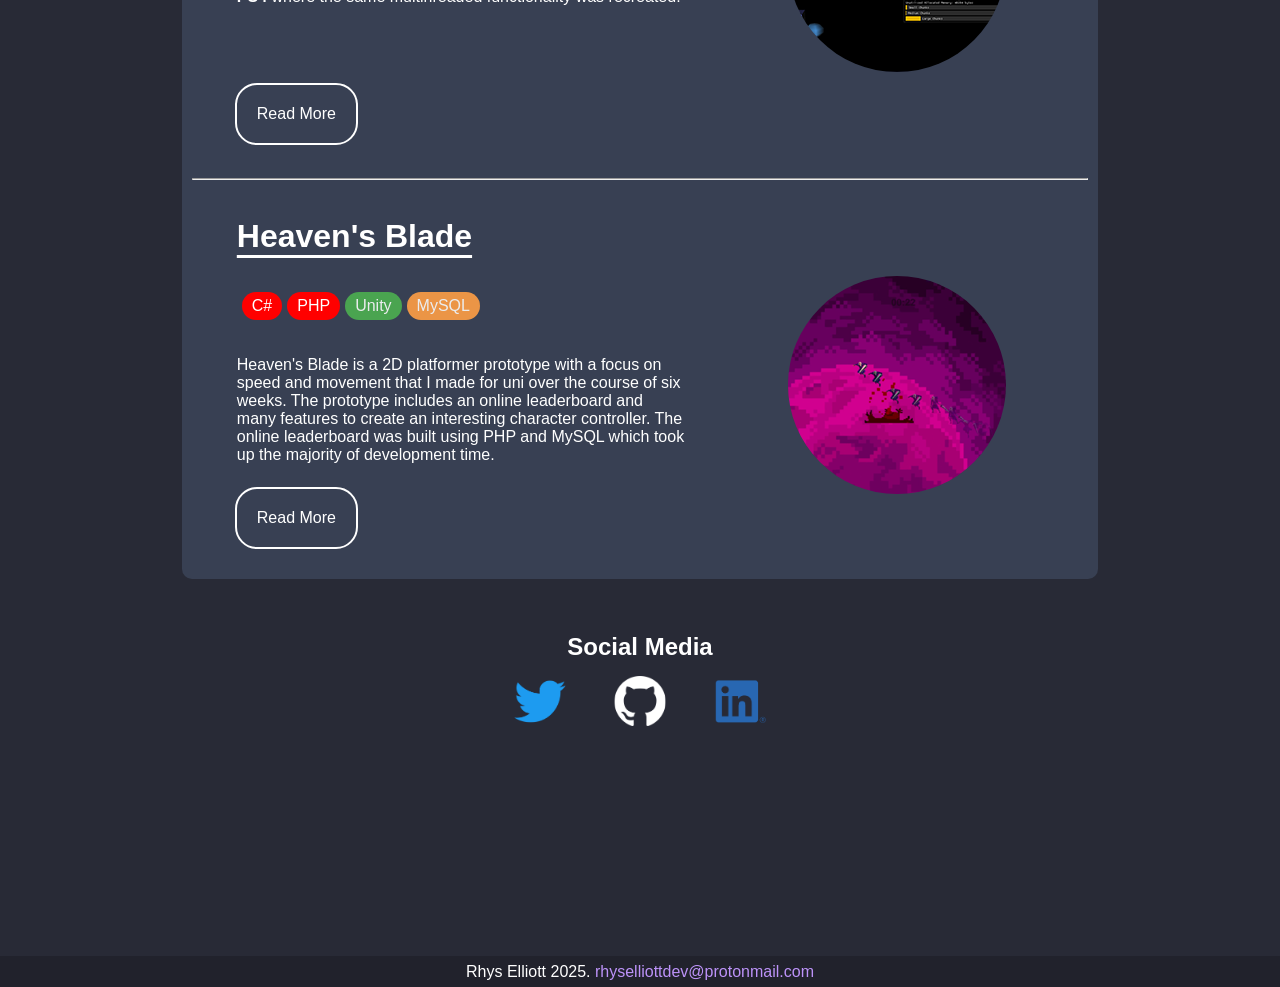
==== commit 1b96dcea: "Link fix" ====
--- a/AllProjects.html
+++ b/AllProjects.html
@@ -121,10 +121,10 @@
     <p>This project focussed on creating <b>OBB Collision</b> on the <b>PS1</b> 
 without the use of a library in <b>C</b>. The goal of the project was to effectively port 
 a physics and collision project I had completed in my second year of uni. The previous 
-project can be found <a href="Projects/BareMetalPS1.html"> here.</a></p>
+project can be found <a href="Projects/CustomPhysicsEngine.html"> here.</a></p>
         
 
-    <button type="button" onclick="window.location.href='Projects/CustomPhysicsEngine.html';" class="button1">Read More</button>
+    <button type="button" onclick="window.location.href='Projects/BareMetalPS1.html';" class="button1">Read More</button>
     <hr>
 </div>
 
